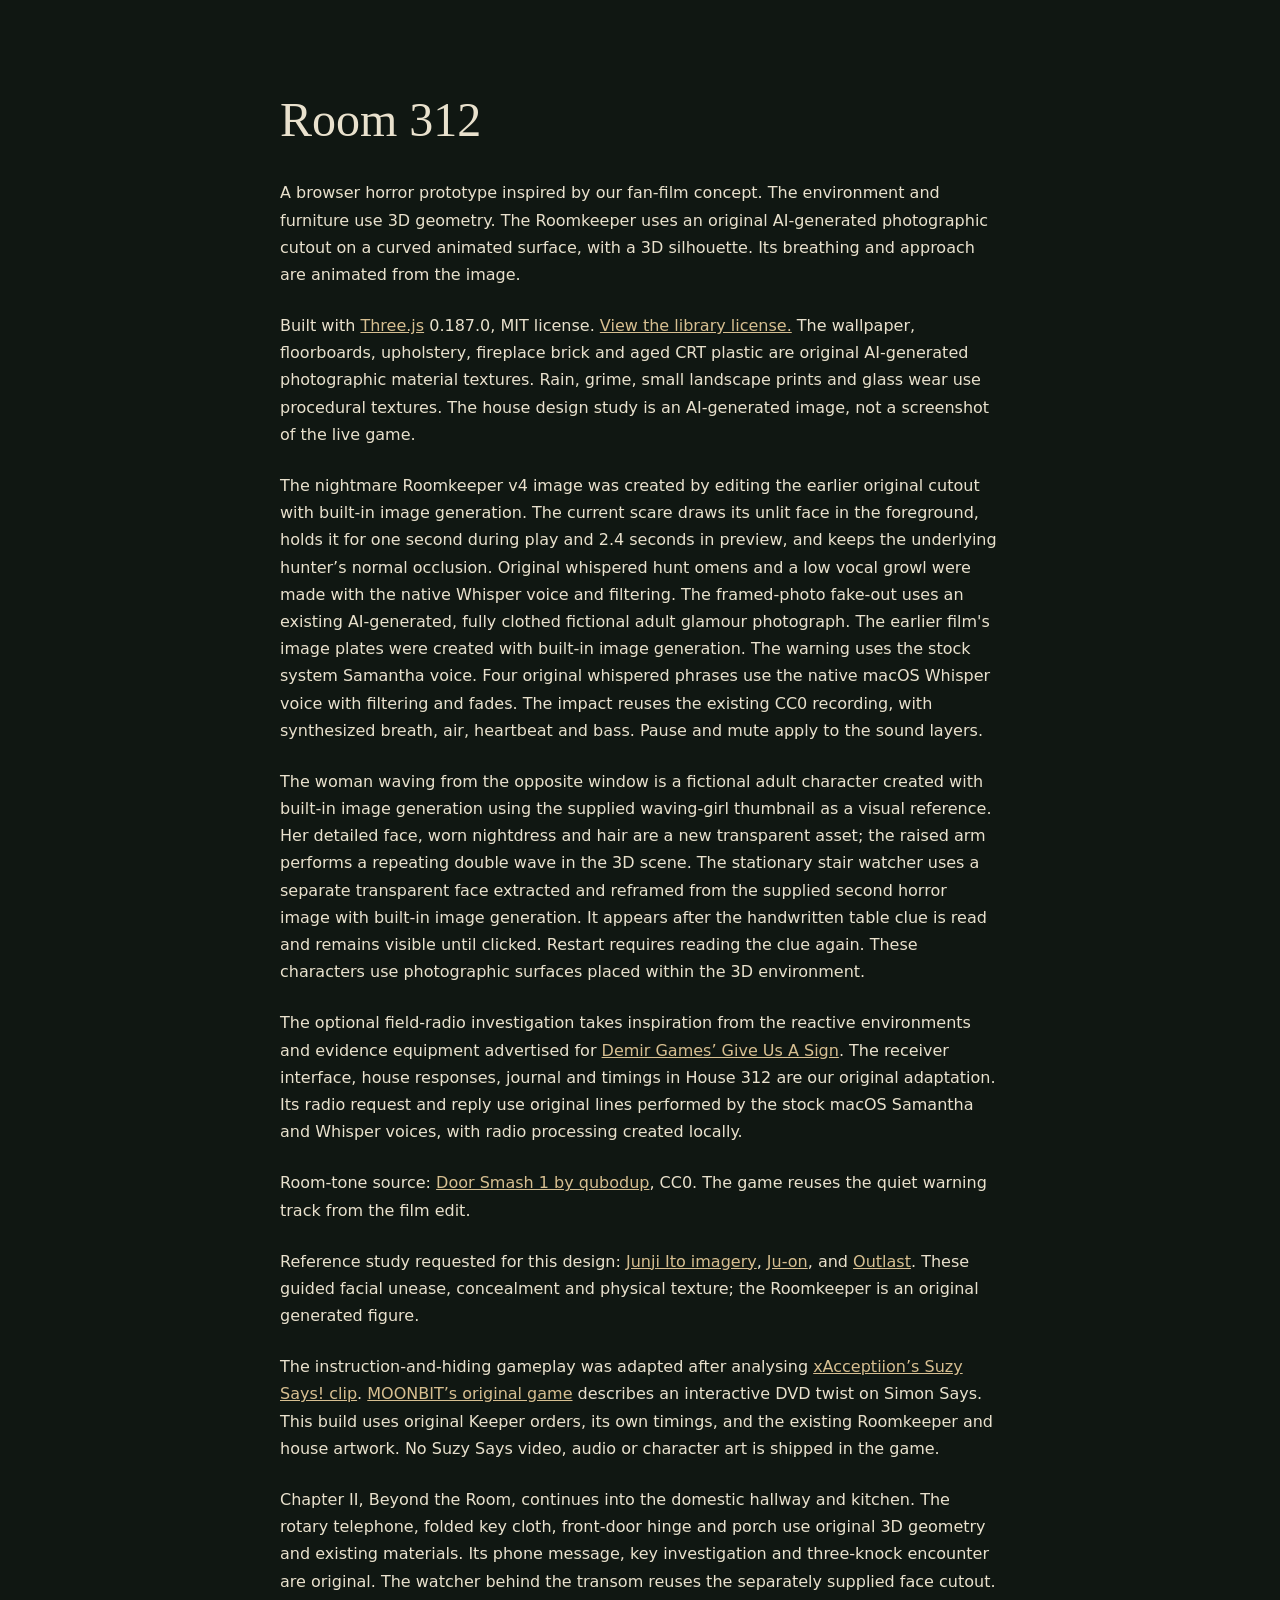
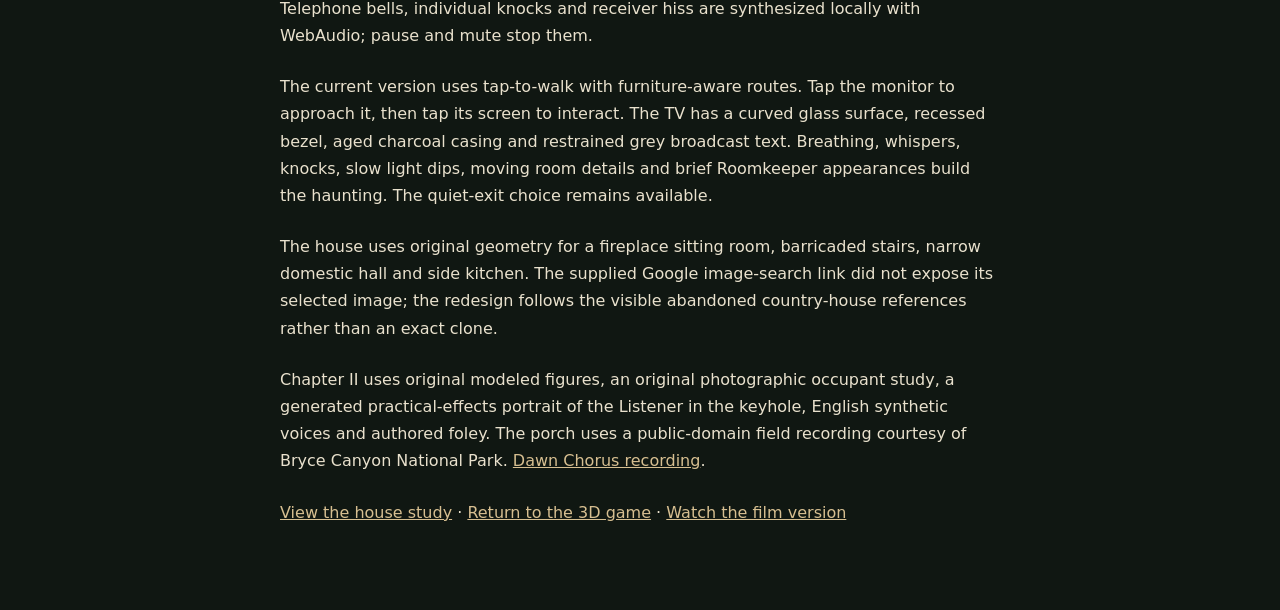
==== 3d-credits.html @ 51b447b5 "Publish House 312 and Chapter II: The Show Home" ====
<!doctype html><html lang="en"><head><meta charset="utf-8"><meta name="viewport" content="width=device-width,initial-scale=1"><title>Room 312 — Credits</title><style>body{margin:0;background:#101712;color:#e9e1cd;font:16px/1.7 system-ui,sans-serif}main{max-width:720px;padding:60px 25px;margin:auto}h1{font:48px Georgia,serif;font-weight:400}a{color:#d7bf91}p{margin:24px 0}</style></head><body><main><h1>Room 312</h1><p>A browser horror prototype inspired by our fan-film concept. The environment and furniture use 3D geometry. The Roomkeeper uses an original AI-generated photographic cutout on a curved animated surface, with a 3D silhouette. Its breathing and approach are animated from the image.</p><p>Built with <a href="https://threejs.org/">Three.js</a> 0.187.0, MIT license. <a href="assets/game/vendor/LICENSE">View the library license.</a> The wallpaper, floorboards, upholstery, fireplace brick and aged CRT plastic are original AI-generated photographic material textures. Rain, grime, small landscape prints and glass wear use procedural textures. The house design study is an AI-generated image, not a screenshot of the live game.</p><p>The nightmare Roomkeeper v4 image was created by editing the earlier original cutout with built-in image generation. The current scare draws its unlit face in the foreground, holds it for one second during play and 2.4 seconds in preview, and keeps the underlying hunter’s normal occlusion. Original whispered hunt omens and a low vocal growl were made with the native Whisper voice and filtering. The framed-photo fake-out uses an existing AI-generated, fully clothed fictional adult glamour photograph. The earlier film's image plates were created with built-in image generation. The warning uses the stock system Samantha voice. Four original whispered phrases use the native macOS Whisper voice with filtering and fades. The impact reuses the existing CC0 recording, with synthesized breath, air, heartbeat and bass. Pause and mute apply to the sound layers.</p><p>The woman waving from the opposite window is a fictional adult character created with built-in image generation using the supplied waving-girl thumbnail as a visual reference. Her detailed face, worn nightdress and hair are a new transparent asset; the raised arm performs a repeating double wave in the 3D scene. The stationary stair watcher uses a separate transparent face extracted and reframed from the supplied second horror image with built-in image generation. It appears after the handwritten table clue is read and remains visible until clicked. Restart requires reading the clue again. These characters use photographic surfaces placed within the 3D environment.</p><p>The optional field-radio investigation takes inspiration from the reactive environments and evidence equipment advertised for <a href="https://store.steampowered.com/app/4119710/Give_Us_A_Sign/">Demir Games’ Give Us A Sign</a>. The receiver interface, house responses, journal and timings in House 312 are our original adaptation. Its radio request and reply use original lines performed by the stock macOS Samantha and Whisper voices, with radio processing created locally.</p><p>Room-tone source: <a href="https://freesound.org/people/qubodup/sounds/218890/">Door Smash 1 by qubodup</a>, CC0. The game reuses the quiet warning track from the film edit.</p><p>Reference study requested for this design: <a href="https://displate.com/licensed/junji-ito-maniac">Junji Ito imagery</a>, <a href="https://theasiancinemacritic.com/2016/06/08/ju-on-the-grudge/">Ju-on</a>, and <a href="https://redbarrelsgames.com/games/outlast/">Outlast</a>. These guided facial unease, concealment and physical texture; the Roomkeeper is an original generated figure.</p><p>The instruction-and-hiding gameplay was adapted after analysing <a href="https://youtube.com/shorts/8fioF8wQZPw">xAcceptiion’s Suzy Says! clip</a>. <a href="https://moonbit.itch.io/suzy-says">MOONBIT’s original game</a> describes an interactive DVD twist on Simon Says. This build uses original Keeper orders, its own timings, and the existing Roomkeeper and house artwork. No Suzy Says video, audio or character art is shipped in the game.</p><p>Chapter II, Beyond the Room, continues into the domestic hallway and kitchen. The rotary telephone, folded key cloth, front-door hinge and porch use original 3D geometry and existing materials. Its phone message, key investigation and three-knock encounter are original. The watcher behind the transom reuses the separately supplied face cutout. Telephone bells, individual knocks and receiver hiss are synthesized locally with WebAudio; pause and mute stop them.</p><p>The current version uses tap-to-walk with furniture-aware routes. Tap the monitor to approach it, then tap its screen to interact. The TV has a curved glass surface, recessed bezel, aged charcoal casing and restrained grey broadcast text. Breathing, whispers, knocks, slow light dips, moving room details and brief Roomkeeper appearances build the haunting. The quiet-exit choice remains available.</p><p>The house uses original geometry for a fireplace sitting room, barricaded stairs, narrow domestic hall and side kitchen. The supplied Google image-search link did not expose its selected image; the redesign follows the visible abandoned country-house references rather than an exact clone.</p><p>Chapter II uses original modeled figures, an original photographic occupant study, a generated practical-effects portrait of the Listener in the keyhole, English synthetic voices and authored foley. The porch uses a public-domain field recording courtesy of Bryce Canyon National Park. <a href="https://www.nps.gov/subjects/sound/sounds-dawnchorus_bryce.htm">Dawn Chorus recording</a>.</p><p><a href="house-preview.html">View the house study</a> · <a href="room-312-3d.html">Return to the 3D game</a> · <a href="dont-press-the-button.html">Watch the film version</a></p></main></body></html>
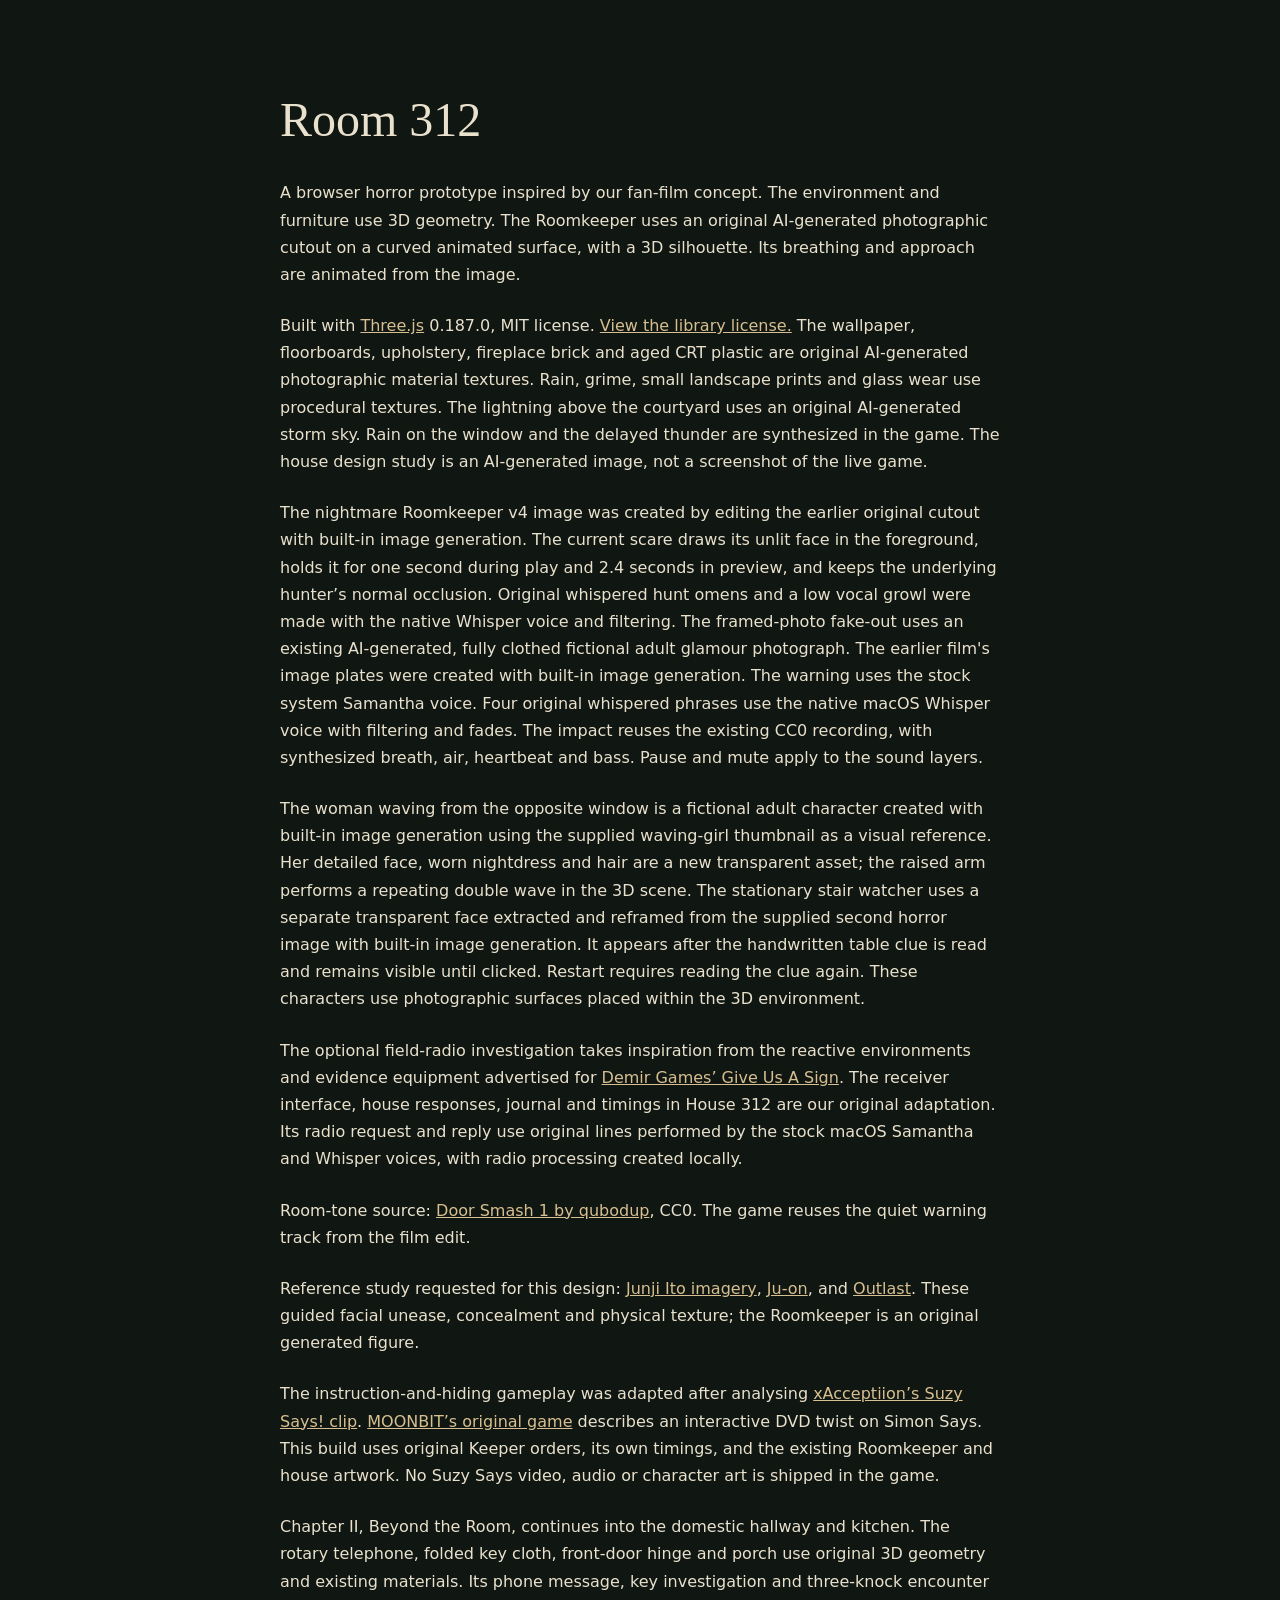
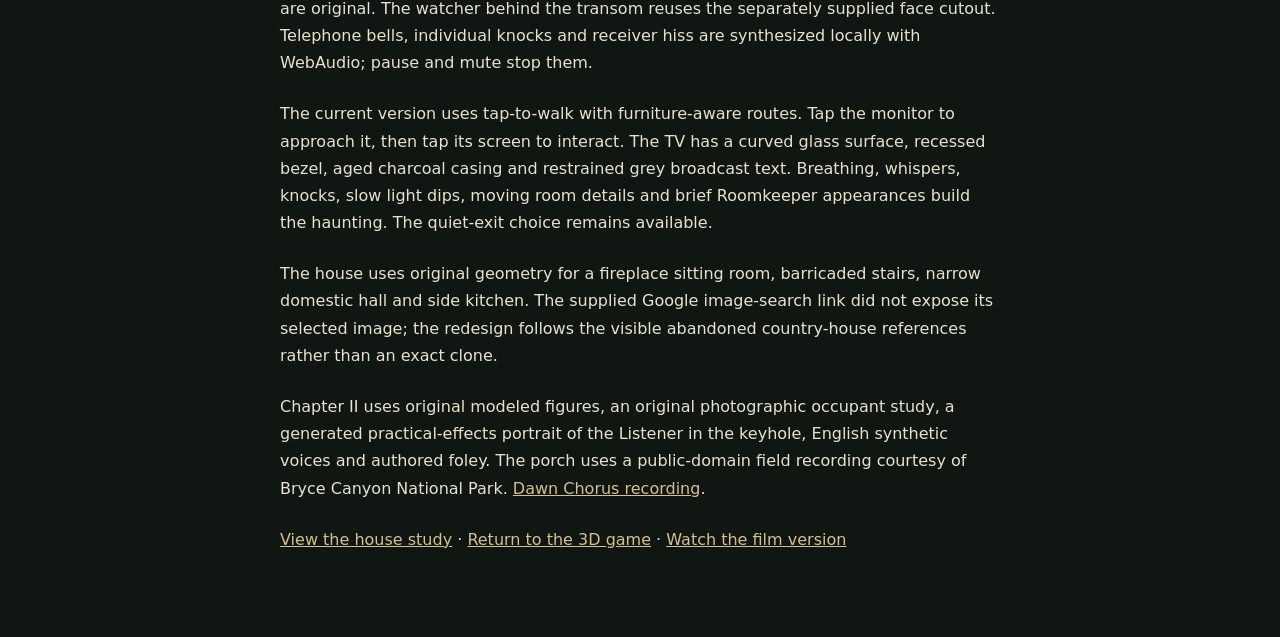
==== commit b9594787: "Light the waving woman with a courtyard thunderstorm" ====
--- a/3d-credits.html
+++ b/3d-credits.html
@@ -1 +1 @@
-<!doctype html><html lang="en"><head><meta charset="utf-8"><meta name="viewport" content="width=device-width,initial-scale=1"><title>Room 312 — Credits</title><style>body{margin:0;background:#101712;color:#e9e1cd;font:16px/1.7 system-ui,sans-serif}main{max-width:720px;padding:60px 25px;margin:auto}h1{font:48px Georgia,serif;font-weight:400}a{color:#d7bf91}p{margin:24px 0}</style></head><body><main><h1>Room 312</h1><p>A browser horror prototype inspired by our fan-film concept. The environment and furniture use 3D geometry. The Roomkeeper uses an original AI-generated photographic cutout on a curved animated surface, with a 3D silhouette. Its breathing and approach are animated from the image.</p><p>Built with <a href="https://threejs.org/">Three.js</a> 0.187.0, MIT license. <a href="assets/game/vendor/LICENSE">View the library license.</a> The wallpaper, floorboards, upholstery, fireplace brick and aged CRT plastic are original AI-generated photographic material textures. Rain, grime, small landscape prints and glass wear use procedural textures. The house design study is an AI-generated image, not a screenshot of the live game.</p><p>The nightmare Roomkeeper v4 image was created by editing the earlier original cutout with built-in image generation. The current scare draws its unlit face in the foreground, holds it for one second during play and 2.4 seconds in preview, and keeps the underlying hunter’s normal occlusion. Original whispered hunt omens and a low vocal growl were made with the native Whisper voice and filtering. The framed-photo fake-out uses an existing AI-generated, fully clothed fictional adult glamour photograph. The earlier film's image plates were created with built-in image generation. The warning uses the stock system Samantha voice. Four original whispered phrases use the native macOS Whisper voice with filtering and fades. The impact reuses the existing CC0 recording, with synthesized breath, air, heartbeat and bass. Pause and mute apply to the sound layers.</p><p>The woman waving from the opposite window is a fictional adult character created with built-in image generation using the supplied waving-girl thumbnail as a visual reference. Her detailed face, worn nightdress and hair are a new transparent asset; the raised arm performs a repeating double wave in the 3D scene. The stationary stair watcher uses a separate transparent face extracted and reframed from the supplied second horror image with built-in image generation. It appears after the handwritten table clue is read and remains visible until clicked. Restart requires reading the clue again. These characters use photographic surfaces placed within the 3D environment.</p><p>The optional field-radio investigation takes inspiration from the reactive environments and evidence equipment advertised for <a href="https://store.steampowered.com/app/4119710/Give_Us_A_Sign/">Demir Games’ Give Us A Sign</a>. The receiver interface, house responses, journal and timings in House 312 are our original adaptation. Its radio request and reply use original lines performed by the stock macOS Samantha and Whisper voices, with radio processing created locally.</p><p>Room-tone source: <a href="https://freesound.org/people/qubodup/sounds/218890/">Door Smash 1 by qubodup</a>, CC0. The game reuses the quiet warning track from the film edit.</p><p>Reference study requested for this design: <a href="https://displate.com/licensed/junji-ito-maniac">Junji Ito imagery</a>, <a href="https://theasiancinemacritic.com/2016/06/08/ju-on-the-grudge/">Ju-on</a>, and <a href="https://redbarrelsgames.com/games/outlast/">Outlast</a>. These guided facial unease, concealment and physical texture; the Roomkeeper is an original generated figure.</p><p>The instruction-and-hiding gameplay was adapted after analysing <a href="https://youtube.com/shorts/8fioF8wQZPw">xAcceptiion’s Suzy Says! clip</a>. <a href="https://moonbit.itch.io/suzy-says">MOONBIT’s original game</a> describes an interactive DVD twist on Simon Says. This build uses original Keeper orders, its own timings, and the existing Roomkeeper and house artwork. No Suzy Says video, audio or character art is shipped in the game.</p><p>Chapter II, Beyond the Room, continues into the domestic hallway and kitchen. The rotary telephone, folded key cloth, front-door hinge and porch use original 3D geometry and existing materials. Its phone message, key investigation and three-knock encounter are original. The watcher behind the transom reuses the separately supplied face cutout. Telephone bells, individual knocks and receiver hiss are synthesized locally with WebAudio; pause and mute stop them.</p><p>The current version uses tap-to-walk with furniture-aware routes. Tap the monitor to approach it, then tap its screen to interact. The TV has a curved glass surface, recessed bezel, aged charcoal casing and restrained grey broadcast text. Breathing, whispers, knocks, slow light dips, moving room details and brief Roomkeeper appearances build the haunting. The quiet-exit choice remains available.</p><p>The house uses original geometry for a fireplace sitting room, barricaded stairs, narrow domestic hall and side kitchen. The supplied Google image-search link did not expose its selected image; the redesign follows the visible abandoned country-house references rather than an exact clone.</p><p>Chapter II uses original modeled figures, an original photographic occupant study, a generated practical-effects portrait of the Listener in the keyhole, English synthetic voices and authored foley. The porch uses a public-domain field recording courtesy of Bryce Canyon National Park. <a href="https://www.nps.gov/subjects/sound/sounds-dawnchorus_bryce.htm">Dawn Chorus recording</a>.</p><p><a href="house-preview.html">View the house study</a> · <a href="room-312-3d.html">Return to the 3D game</a> · <a href="dont-press-the-button.html">Watch the film version</a></p></main></body></html>
+<!doctype html><html lang="en"><head><meta charset="utf-8"><meta name="viewport" content="width=device-width,initial-scale=1"><title>Room 312 — Credits</title><style>body{margin:0;background:#101712;color:#e9e1cd;font:16px/1.7 system-ui,sans-serif}main{max-width:720px;padding:60px 25px;margin:auto}h1{font:48px Georgia,serif;font-weight:400}a{color:#d7bf91}p{margin:24px 0}</style></head><body><main><h1>Room 312</h1><p>A browser horror prototype inspired by our fan-film concept. The environment and furniture use 3D geometry. The Roomkeeper uses an original AI-generated photographic cutout on a curved animated surface, with a 3D silhouette. Its breathing and approach are animated from the image.</p><p>Built with <a href="https://threejs.org/">Three.js</a> 0.187.0, MIT license. <a href="assets/game/vendor/LICENSE">View the library license.</a> The wallpaper, floorboards, upholstery, fireplace brick and aged CRT plastic are original AI-generated photographic material textures. Rain, grime, small landscape prints and glass wear use procedural textures. The lightning above the courtyard uses an original AI-generated storm sky. Rain on the window and the delayed thunder are synthesized in the game. The house design study is an AI-generated image, not a screenshot of the live game.</p><p>The nightmare Roomkeeper v4 image was created by editing the earlier original cutout with built-in image generation. The current scare draws its unlit face in the foreground, holds it for one second during play and 2.4 seconds in preview, and keeps the underlying hunter’s normal occlusion. Original whispered hunt omens and a low vocal growl were made with the native Whisper voice and filtering. The framed-photo fake-out uses an existing AI-generated, fully clothed fictional adult glamour photograph. The earlier film's image plates were created with built-in image generation. The warning uses the stock system Samantha voice. Four original whispered phrases use the native macOS Whisper voice with filtering and fades. The impact reuses the existing CC0 recording, with synthesized breath, air, heartbeat and bass. Pause and mute apply to the sound layers.</p><p>The woman waving from the opposite window is a fictional adult character created with built-in image generation using the supplied waving-girl thumbnail as a visual reference. Her detailed face, worn nightdress and hair are a new transparent asset; the raised arm performs a repeating double wave in the 3D scene. The stationary stair watcher uses a separate transparent face extracted and reframed from the supplied second horror image with built-in image generation. It appears after the handwritten table clue is read and remains visible until clicked. Restart requires reading the clue again. These characters use photographic surfaces placed within the 3D environment.</p><p>The optional field-radio investigation takes inspiration from the reactive environments and evidence equipment advertised for <a href="https://store.steampowered.com/app/4119710/Give_Us_A_Sign/">Demir Games’ Give Us A Sign</a>. The receiver interface, house responses, journal and timings in House 312 are our original adaptation. Its radio request and reply use original lines performed by the stock macOS Samantha and Whisper voices, with radio processing created locally.</p><p>Room-tone source: <a href="https://freesound.org/people/qubodup/sounds/218890/">Door Smash 1 by qubodup</a>, CC0. The game reuses the quiet warning track from the film edit.</p><p>Reference study requested for this design: <a href="https://displate.com/licensed/junji-ito-maniac">Junji Ito imagery</a>, <a href="https://theasiancinemacritic.com/2016/06/08/ju-on-the-grudge/">Ju-on</a>, and <a href="https://redbarrelsgames.com/games/outlast/">Outlast</a>. These guided facial unease, concealment and physical texture; the Roomkeeper is an original generated figure.</p><p>The instruction-and-hiding gameplay was adapted after analysing <a href="https://youtube.com/shorts/8fioF8wQZPw">xAcceptiion’s Suzy Says! clip</a>. <a href="https://moonbit.itch.io/suzy-says">MOONBIT’s original game</a> describes an interactive DVD twist on Simon Says. This build uses original Keeper orders, its own timings, and the existing Roomkeeper and house artwork. No Suzy Says video, audio or character art is shipped in the game.</p><p>Chapter II, Beyond the Room, continues into the domestic hallway and kitchen. The rotary telephone, folded key cloth, front-door hinge and porch use original 3D geometry and existing materials. Its phone message, key investigation and three-knock encounter are original. The watcher behind the transom reuses the separately supplied face cutout. Telephone bells, individual knocks and receiver hiss are synthesized locally with WebAudio; pause and mute stop them.</p><p>The current version uses tap-to-walk with furniture-aware routes. Tap the monitor to approach it, then tap its screen to interact. The TV has a curved glass surface, recessed bezel, aged charcoal casing and restrained grey broadcast text. Breathing, whispers, knocks, slow light dips, moving room details and brief Roomkeeper appearances build the haunting. The quiet-exit choice remains available.</p><p>The house uses original geometry for a fireplace sitting room, barricaded stairs, narrow domestic hall and side kitchen. The supplied Google image-search link did not expose its selected image; the redesign follows the visible abandoned country-house references rather than an exact clone.</p><p>Chapter II uses original modeled figures, an original photographic occupant study, a generated practical-effects portrait of the Listener in the keyhole, English synthetic voices and authored foley. The porch uses a public-domain field recording courtesy of Bryce Canyon National Park. <a href="https://www.nps.gov/subjects/sound/sounds-dawnchorus_bryce.htm">Dawn Chorus recording</a>.</p><p><a href="house-preview.html">View the house study</a> · <a href="room-312-3d.html">Return to the 3D game</a> · <a href="dont-press-the-button.html">Watch the film version</a></p></main></body></html>
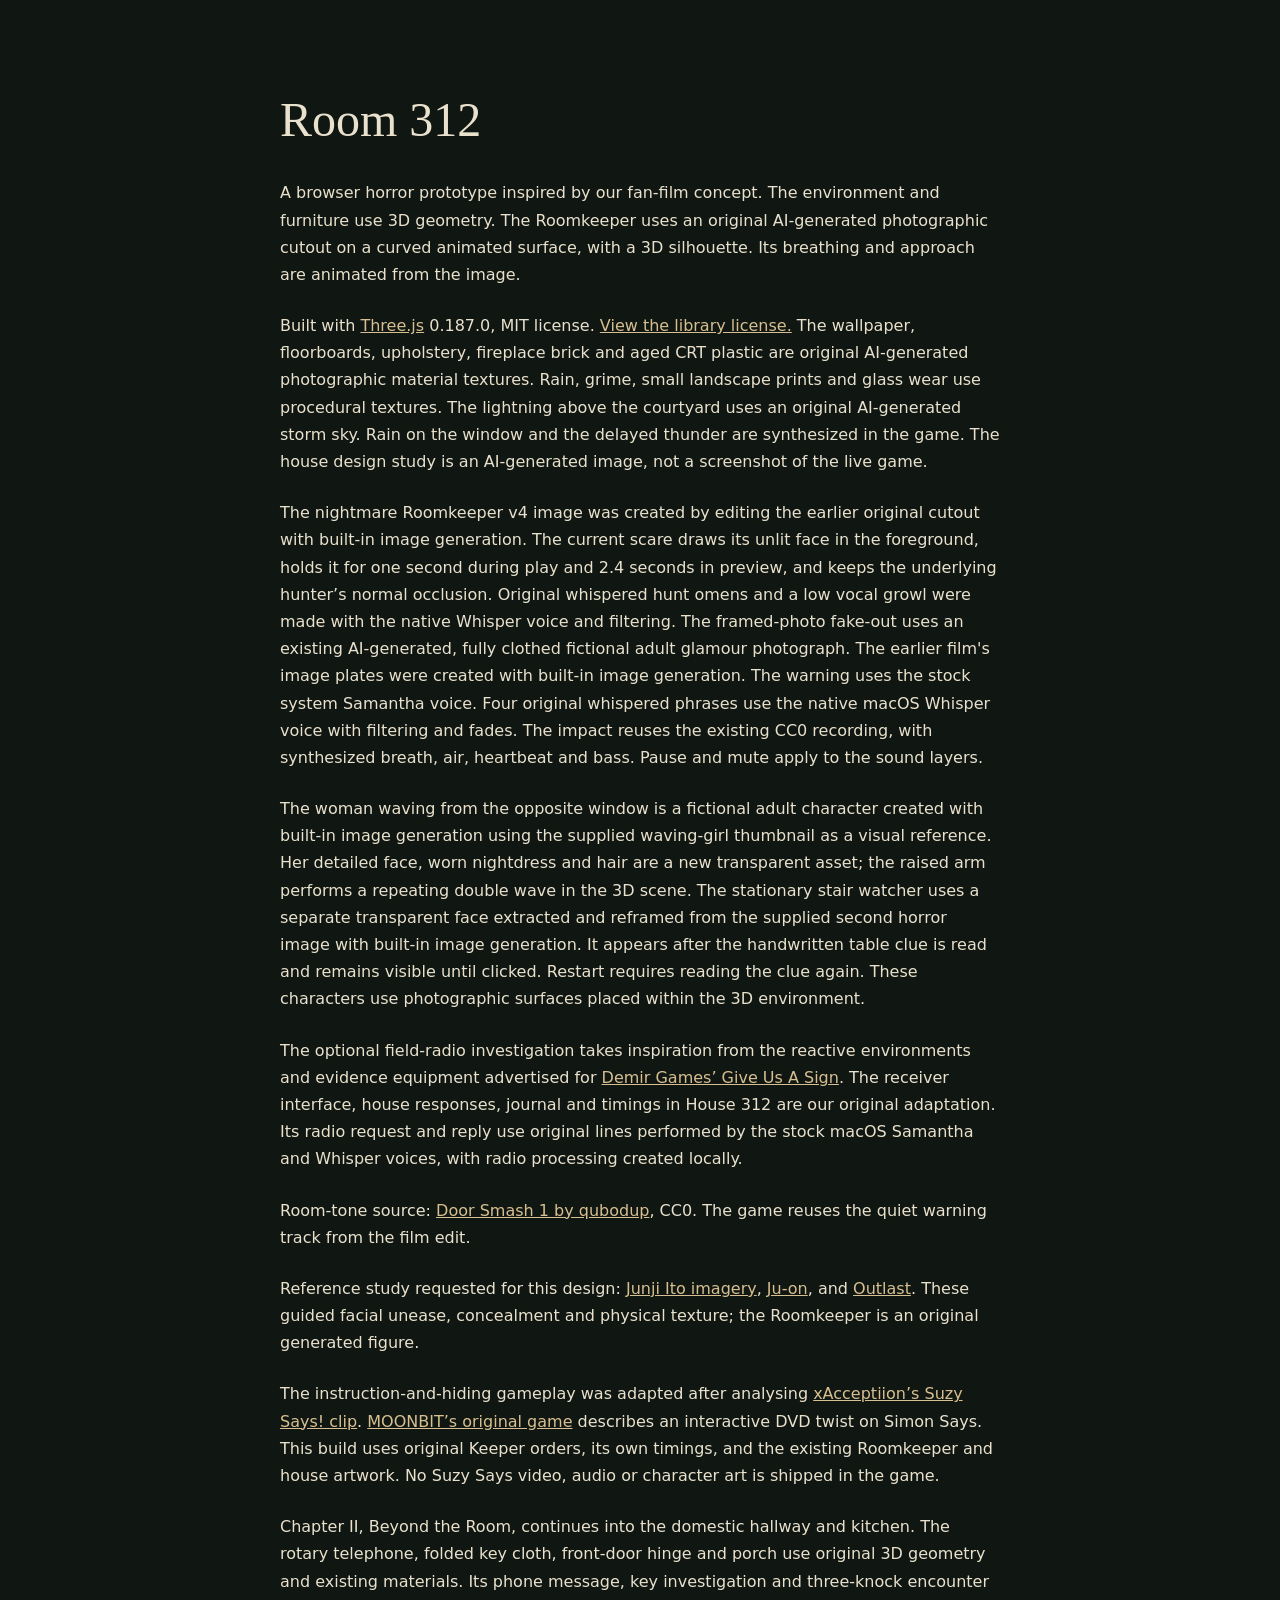
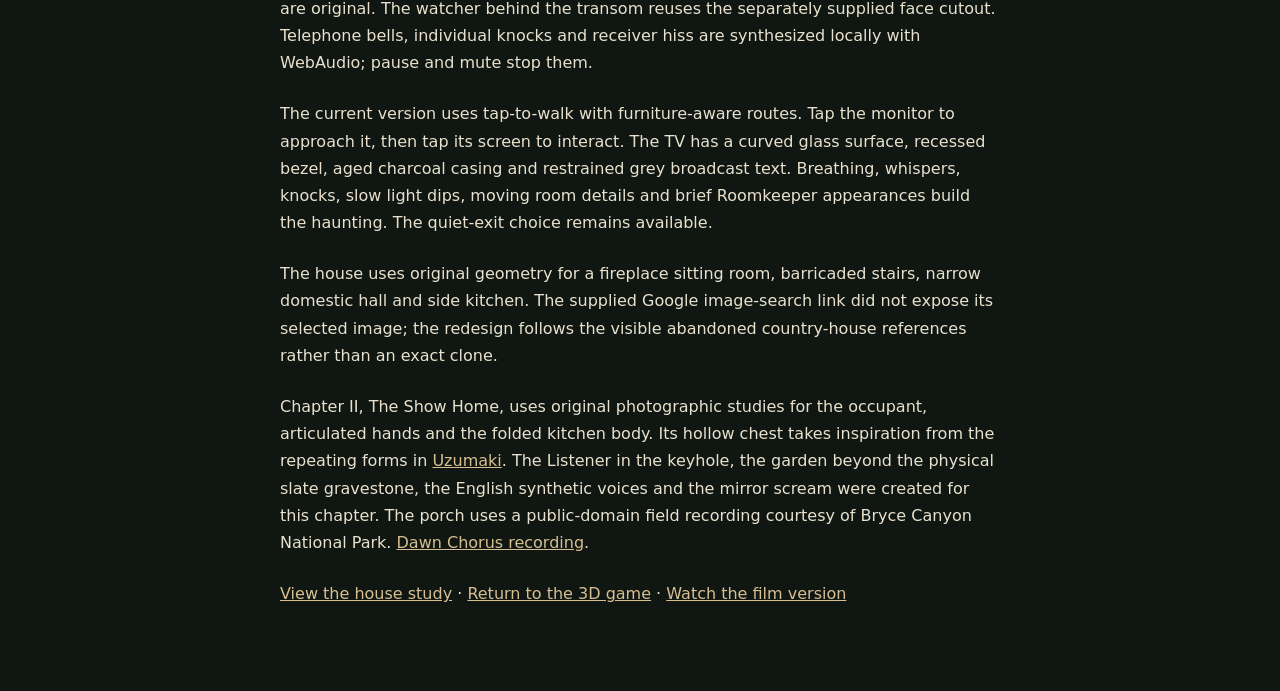
==== commit 1c7ba676: "Rebuild the Show Home creature and end the escape at the garden grave" ====
--- a/3d-credits.html
+++ b/3d-credits.html
@@ -1 +1 @@
-<!doctype html><html lang="en"><head><meta charset="utf-8"><meta name="viewport" content="width=device-width,initial-scale=1"><title>Room 312 — Credits</title><style>body{margin:0;background:#101712;color:#e9e1cd;font:16px/1.7 system-ui,sans-serif}main{max-width:720px;padding:60px 25px;margin:auto}h1{font:48px Georgia,serif;font-weight:400}a{color:#d7bf91}p{margin:24px 0}</style></head><body><main><h1>Room 312</h1><p>A browser horror prototype inspired by our fan-film concept. The environment and furniture use 3D geometry. The Roomkeeper uses an original AI-generated photographic cutout on a curved animated surface, with a 3D silhouette. Its breathing and approach are animated from the image.</p><p>Built with <a href="https://threejs.org/">Three.js</a> 0.187.0, MIT license. <a href="assets/game/vendor/LICENSE">View the library license.</a> The wallpaper, floorboards, upholstery, fireplace brick and aged CRT plastic are original AI-generated photographic material textures. Rain, grime, small landscape prints and glass wear use procedural textures. The lightning above the courtyard uses an original AI-generated storm sky. Rain on the window and the delayed thunder are synthesized in the game. The house design study is an AI-generated image, not a screenshot of the live game.</p><p>The nightmare Roomkeeper v4 image was created by editing the earlier original cutout with built-in image generation. The current scare draws its unlit face in the foreground, holds it for one second during play and 2.4 seconds in preview, and keeps the underlying hunter’s normal occlusion. Original whispered hunt omens and a low vocal growl were made with the native Whisper voice and filtering. The framed-photo fake-out uses an existing AI-generated, fully clothed fictional adult glamour photograph. The earlier film's image plates were created with built-in image generation. The warning uses the stock system Samantha voice. Four original whispered phrases use the native macOS Whisper voice with filtering and fades. The impact reuses the existing CC0 recording, with synthesized breath, air, heartbeat and bass. Pause and mute apply to the sound layers.</p><p>The woman waving from the opposite window is a fictional adult character created with built-in image generation using the supplied waving-girl thumbnail as a visual reference. Her detailed face, worn nightdress and hair are a new transparent asset; the raised arm performs a repeating double wave in the 3D scene. The stationary stair watcher uses a separate transparent face extracted and reframed from the supplied second horror image with built-in image generation. It appears after the handwritten table clue is read and remains visible until clicked. Restart requires reading the clue again. These characters use photographic surfaces placed within the 3D environment.</p><p>The optional field-radio investigation takes inspiration from the reactive environments and evidence equipment advertised for <a href="https://store.steampowered.com/app/4119710/Give_Us_A_Sign/">Demir Games’ Give Us A Sign</a>. The receiver interface, house responses, journal and timings in House 312 are our original adaptation. Its radio request and reply use original lines performed by the stock macOS Samantha and Whisper voices, with radio processing created locally.</p><p>Room-tone source: <a href="https://freesound.org/people/qubodup/sounds/218890/">Door Smash 1 by qubodup</a>, CC0. The game reuses the quiet warning track from the film edit.</p><p>Reference study requested for this design: <a href="https://displate.com/licensed/junji-ito-maniac">Junji Ito imagery</a>, <a href="https://theasiancinemacritic.com/2016/06/08/ju-on-the-grudge/">Ju-on</a>, and <a href="https://redbarrelsgames.com/games/outlast/">Outlast</a>. These guided facial unease, concealment and physical texture; the Roomkeeper is an original generated figure.</p><p>The instruction-and-hiding gameplay was adapted after analysing <a href="https://youtube.com/shorts/8fioF8wQZPw">xAcceptiion’s Suzy Says! clip</a>. <a href="https://moonbit.itch.io/suzy-says">MOONBIT’s original game</a> describes an interactive DVD twist on Simon Says. This build uses original Keeper orders, its own timings, and the existing Roomkeeper and house artwork. No Suzy Says video, audio or character art is shipped in the game.</p><p>Chapter II, Beyond the Room, continues into the domestic hallway and kitchen. The rotary telephone, folded key cloth, front-door hinge and porch use original 3D geometry and existing materials. Its phone message, key investigation and three-knock encounter are original. The watcher behind the transom reuses the separately supplied face cutout. Telephone bells, individual knocks and receiver hiss are synthesized locally with WebAudio; pause and mute stop them.</p><p>The current version uses tap-to-walk with furniture-aware routes. Tap the monitor to approach it, then tap its screen to interact. The TV has a curved glass surface, recessed bezel, aged charcoal casing and restrained grey broadcast text. Breathing, whispers, knocks, slow light dips, moving room details and brief Roomkeeper appearances build the haunting. The quiet-exit choice remains available.</p><p>The house uses original geometry for a fireplace sitting room, barricaded stairs, narrow domestic hall and side kitchen. The supplied Google image-search link did not expose its selected image; the redesign follows the visible abandoned country-house references rather than an exact clone.</p><p>Chapter II uses original modeled figures, an original photographic occupant study, a generated practical-effects portrait of the Listener in the keyhole, English synthetic voices and authored foley. The porch uses a public-domain field recording courtesy of Bryce Canyon National Park. <a href="https://www.nps.gov/subjects/sound/sounds-dawnchorus_bryce.htm">Dawn Chorus recording</a>.</p><p><a href="house-preview.html">View the house study</a> · <a href="room-312-3d.html">Return to the 3D game</a> · <a href="dont-press-the-button.html">Watch the film version</a></p></main></body></html>
+<!doctype html><html lang="en"><head><meta charset="utf-8"><meta name="viewport" content="width=device-width,initial-scale=1"><title>Room 312 — Credits</title><style>body{margin:0;background:#101712;color:#e9e1cd;font:16px/1.7 system-ui,sans-serif}main{max-width:720px;padding:60px 25px;margin:auto}h1{font:48px Georgia,serif;font-weight:400}a{color:#d7bf91}p{margin:24px 0}</style></head><body><main><h1>Room 312</h1><p>A browser horror prototype inspired by our fan-film concept. The environment and furniture use 3D geometry. The Roomkeeper uses an original AI-generated photographic cutout on a curved animated surface, with a 3D silhouette. Its breathing and approach are animated from the image.</p><p>Built with <a href="https://threejs.org/">Three.js</a> 0.187.0, MIT license. <a href="assets/game/vendor/LICENSE">View the library license.</a> The wallpaper, floorboards, upholstery, fireplace brick and aged CRT plastic are original AI-generated photographic material textures. Rain, grime, small landscape prints and glass wear use procedural textures. The lightning above the courtyard uses an original AI-generated storm sky. Rain on the window and the delayed thunder are synthesized in the game. The house design study is an AI-generated image, not a screenshot of the live game.</p><p>The nightmare Roomkeeper v4 image was created by editing the earlier original cutout with built-in image generation. The current scare draws its unlit face in the foreground, holds it for one second during play and 2.4 seconds in preview, and keeps the underlying hunter’s normal occlusion. Original whispered hunt omens and a low vocal growl were made with the native Whisper voice and filtering. The framed-photo fake-out uses an existing AI-generated, fully clothed fictional adult glamour photograph. The earlier film's image plates were created with built-in image generation. The warning uses the stock system Samantha voice. Four original whispered phrases use the native macOS Whisper voice with filtering and fades. The impact reuses the existing CC0 recording, with synthesized breath, air, heartbeat and bass. Pause and mute apply to the sound layers.</p><p>The woman waving from the opposite window is a fictional adult character created with built-in image generation using the supplied waving-girl thumbnail as a visual reference. Her detailed face, worn nightdress and hair are a new transparent asset; the raised arm performs a repeating double wave in the 3D scene. The stationary stair watcher uses a separate transparent face extracted and reframed from the supplied second horror image with built-in image generation. It appears after the handwritten table clue is read and remains visible until clicked. Restart requires reading the clue again. These characters use photographic surfaces placed within the 3D environment.</p><p>The optional field-radio investigation takes inspiration from the reactive environments and evidence equipment advertised for <a href="https://store.steampowered.com/app/4119710/Give_Us_A_Sign/">Demir Games’ Give Us A Sign</a>. The receiver interface, house responses, journal and timings in House 312 are our original adaptation. Its radio request and reply use original lines performed by the stock macOS Samantha and Whisper voices, with radio processing created locally.</p><p>Room-tone source: <a href="https://freesound.org/people/qubodup/sounds/218890/">Door Smash 1 by qubodup</a>, CC0. The game reuses the quiet warning track from the film edit.</p><p>Reference study requested for this design: <a href="https://displate.com/licensed/junji-ito-maniac">Junji Ito imagery</a>, <a href="https://theasiancinemacritic.com/2016/06/08/ju-on-the-grudge/">Ju-on</a>, and <a href="https://redbarrelsgames.com/games/outlast/">Outlast</a>. These guided facial unease, concealment and physical texture; the Roomkeeper is an original generated figure.</p><p>The instruction-and-hiding gameplay was adapted after analysing <a href="https://youtube.com/shorts/8fioF8wQZPw">xAcceptiion’s Suzy Says! clip</a>. <a href="https://moonbit.itch.io/suzy-says">MOONBIT’s original game</a> describes an interactive DVD twist on Simon Says. This build uses original Keeper orders, its own timings, and the existing Roomkeeper and house artwork. No Suzy Says video, audio or character art is shipped in the game.</p><p>Chapter II, Beyond the Room, continues into the domestic hallway and kitchen. The rotary telephone, folded key cloth, front-door hinge and porch use original 3D geometry and existing materials. Its phone message, key investigation and three-knock encounter are original. The watcher behind the transom reuses the separately supplied face cutout. Telephone bells, individual knocks and receiver hiss are synthesized locally with WebAudio; pause and mute stop them.</p><p>The current version uses tap-to-walk with furniture-aware routes. Tap the monitor to approach it, then tap its screen to interact. The TV has a curved glass surface, recessed bezel, aged charcoal casing and restrained grey broadcast text. Breathing, whispers, knocks, slow light dips, moving room details and brief Roomkeeper appearances build the haunting. The quiet-exit choice remains available.</p><p>The house uses original geometry for a fireplace sitting room, barricaded stairs, narrow domestic hall and side kitchen. The supplied Google image-search link did not expose its selected image; the redesign follows the visible abandoned country-house references rather than an exact clone.</p><p>Chapter II, The Show Home, uses original photographic studies for the occupant, articulated hands and the folded kitchen body. Its hollow chest takes inspiration from the repeating forms in <a href="https://www.viz.com/manga-books/manga/junji-ito/product/3382/hardcover">Uzumaki</a>. The Listener in the keyhole, the garden beyond the physical slate gravestone, the English synthetic voices and the mirror scream were created for this chapter. The porch uses a public-domain field recording courtesy of Bryce Canyon National Park. <a href="https://www.nps.gov/subjects/sound/sounds-dawnchorus_bryce.htm">Dawn Chorus recording</a>.</p><p><a href="house-preview.html">View the house study</a> · <a href="room-312-3d.html">Return to the 3D game</a> · <a href="dont-press-the-button.html">Watch the film version</a></p></main></body></html>
